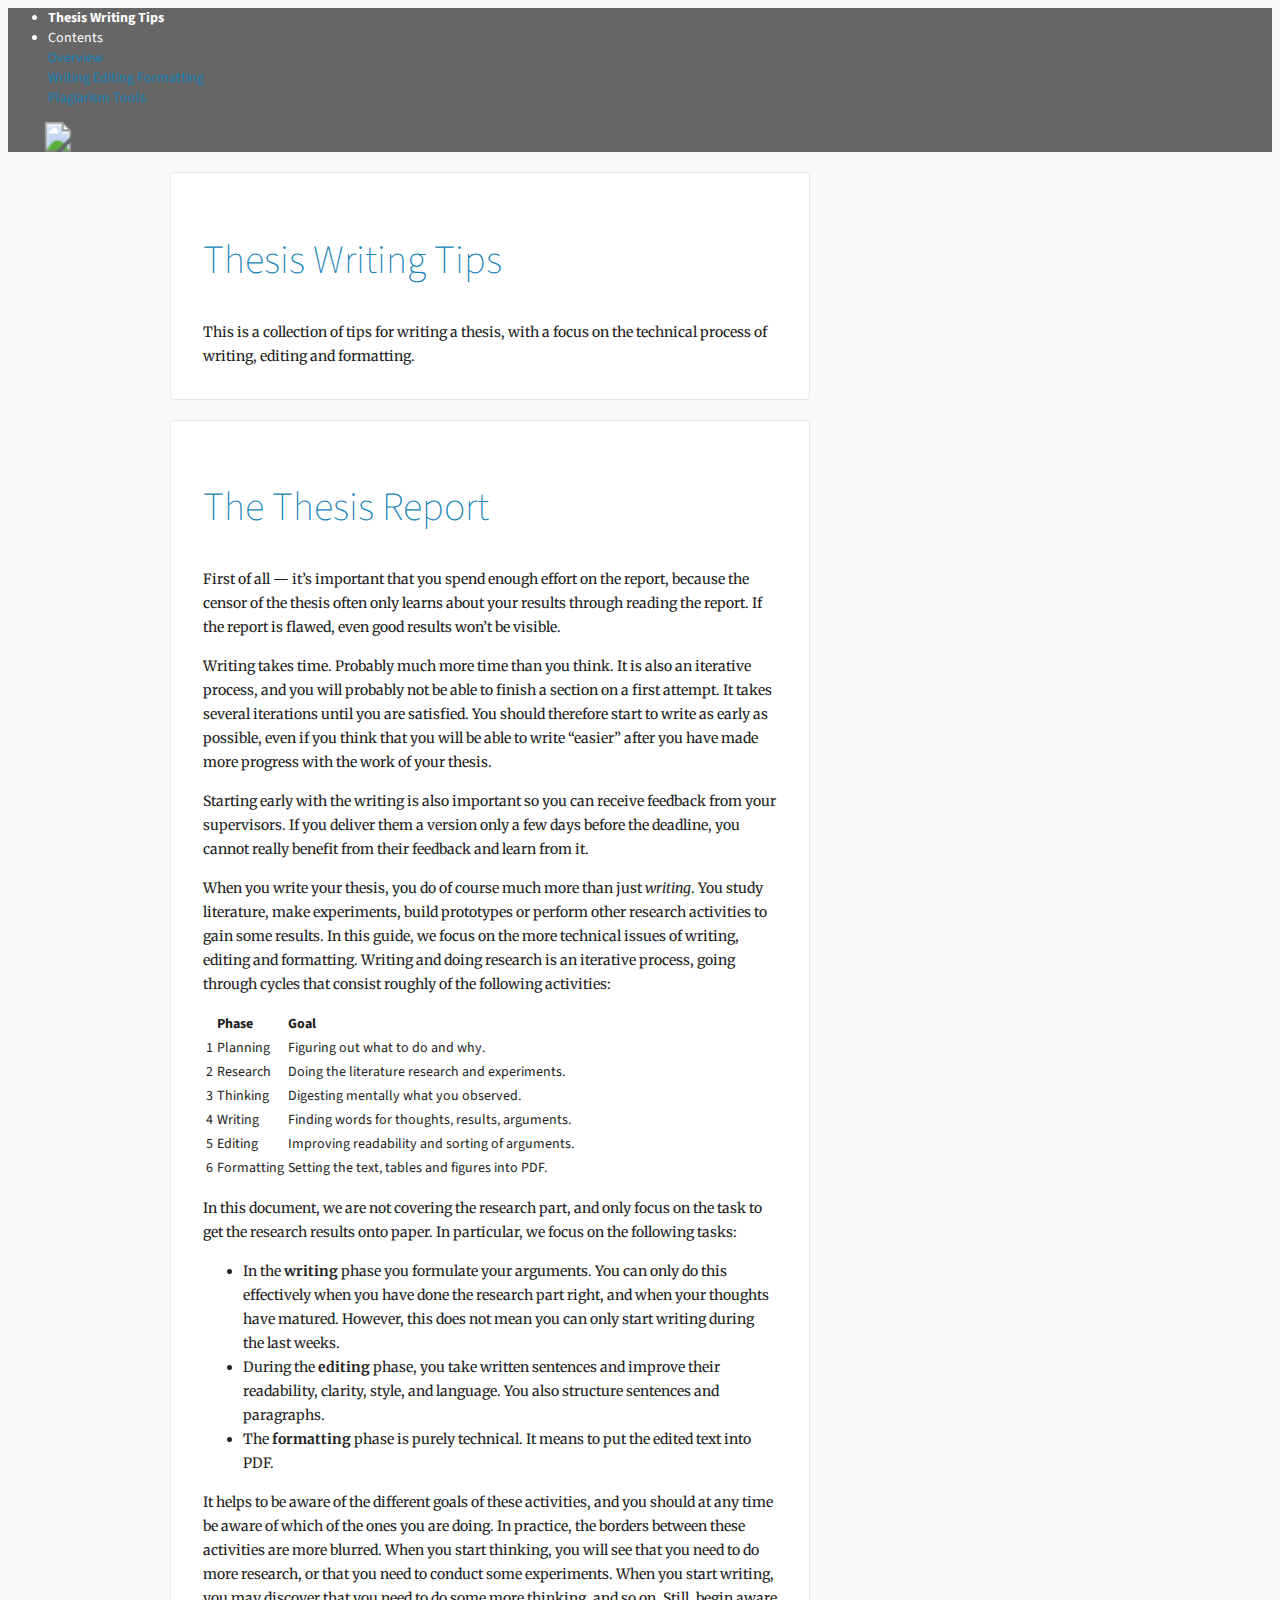
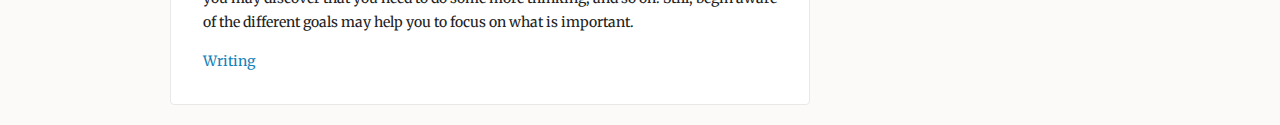
==== index.html @ 5b04c61b "no message" ====
<html lang="en-US"><head>
    <meta charset="UTF-8">
    <meta http-equiv="X-UA-Compatible" content="IE=edge">
    <meta name="viewport" content="width=device-width, initial-scale=1"/>

<title>Thesis Writing Tips</title>
<meta property="og:title" content="TTM4115">
<meta property="og:locale" content="en_US">
<meta name="description" content="Thesis Writing Tips">
<meta property="og:description" content="Thesis Writing Tips">


<!--<link rel="stylesheet" type="text/css" href="style.css" />-->
<link href="https://fonts.googleapis.com/css?family=Merriweather:400,400italic,700,700italic|Source+Code+Pro|Source+Sans+Pro:200,300,400,600,400italic,600italic|Rock+Salt" rel="stylesheet" type="text/css">


<link rel="stylesheet" href="https://stackpath.bootstrapcdn.com/bootstrap/4.1.3/css/bootstrap.min.css" integrity="sha384-MCw98/SFnGE8fJT3GXwEOngsV7Zt27NXFoaoApmYm81iuXoPkFOJwJ8ERdknLPMO" crossorigin="anonymous">
<script src="https://code.jquery.com/jquery-3.3.1.slim.min.js" integrity="sha384-q8i/X+965DzO0rT7abK41JStQIAqVgRVzpbzo5smXKp4YfRvH+8abtTE1Pi6jizo" crossorigin="anonymous"></script>
<script src="https://cdnjs.cloudflare.com/ajax/libs/popper.js/1.14.3/umd/popper.min.js" integrity="sha384-ZMP7rVo3mIykV+2+9J3UJ46jBk0WLaUAdn689aCwoqbBJiSnjAK/l8WvCWPIPm49" crossorigin="anonymous"></script>
<script src="https://stackpath.bootstrapcdn.com/bootstrap/4.1.3/js/bootstrap.min.js" integrity="sha384-ChfqqxuZUCnJSK3+MXmPNIyE6ZbWh2IMqE241rYiqJxyMiZ6OW/JmZQ5stwEULTy" crossorigin="anonymous"></script>


<link rel="stylesheet" href="https://use.fontawesome.com/releases/v5.6.1/css/all.css" integrity="sha384-gfdkjb5BdAXd+lj+gudLWI+BXq4IuLW5IT+brZEZsLFm++aCMlF1V92rMkPaX4PP" crossorigin="anonymous">

<link rel="stylesheet" type="text/css" href="assets/style.css" />

<!--<script src="jquery-1.10.1.min.js"></script>-->
<script src="assets/script-aside.js"></script>
</head>
<body id="top">

<nav class="navbar navbar-expand-md navbar-dark " style="background-color:#666666"#2B65EC"> <!-- fixed-top -->
        <ul class="nav nav-pills">
        <li class="nav-item">
    <a class="nav-link" href="index.html" style="font-weight: bold")>Thesis Writing Tips</a>
  </li>

  <li class="nav-item dropdown">
    <a class="nav-link dropdown-toggle" data-toggle="dropdown" href="#" role="button" aria-haspopup="true" aria-expanded="false">Contents</a>
    <div class="dropdown-menu">
      <a class="dropdown-item" href="index.html">Overview</a>
      <div class="dropdown-divider"></div>
      <a class="dropdown-item" href="writing.html">Writing</a>
      <a class="dropdown-item" href="editing.html">Editing</a>
      <a class="dropdown-item" href="formatting.html">Formatting</a>
      <div class="dropdown-divider"></div>
      <a class="dropdown-item" href="plagiarism.html">Plagiarism</a>
      <a class="dropdown-item" href="tools.html">Tools</a>
    </div>
  </li>
</ul>

<div class="navbar-nav flex-row ml-md-auto d-none d-md-flex"></div>
             <a class="navbar-brand" href="https://ntnu.edu">
      	<svg width="100" height="30">
      		<image xlink:href="https://innsida.ntnu.no/innsida-theme/images/ntnu-graphics/ntnu_logo_white.svg" 
      		src="https://innsida.ntnu.no/innsida-theme/images/ntnu-graphics/ntnu_logo_white.png" width="100%" height="100%"></image>
      	</svg>
      </a>
    </nav>


<div class="page">
    </section>
    <section class="content">
<h1 id="thesis-writing-tips">Thesis Writing Tips</h1>

<div class="abstract"><p>This is a collection of tips for writing a thesis, with a focus on the technical process of writing, editing and formatting.</p>
</div>
    </section>
    <section class="content">
<h1 id="the-thesis-report">The Thesis Report</h1>
<p>First of all — it’s important that you spend enough effort on the report, because the censor of the thesis often only learns about your results through reading the report. If the report is flawed, even good results won’t be visible.</p>
<p>Writing takes time. Probably much more time than you think. It is also an iterative process, and you will probably not be able to finish a section on a first attempt. It takes several iterations until you are satisfied. You should therefore start to write as early as possible, even if you think that you will be able to write “easier” after you have made more progress with the work of your thesis.</p>
<p>Starting early with the writing is also important so you can receive feedback from your supervisors. If you deliver them a version only a few days before the deadline, you cannot really benefit from their feedback and learn from it.</p>
<p>When you write your thesis, you do of course much more than just <em>writing</em>. You study literature, make experiments, build prototypes or perform other research activities to gain some results. In this guide, we focus on the more technical issues of writing, editing and formatting. Writing and doing research is an iterative process, going through cycles that consist roughly of the following activities:</p>
<table class="table">
<thead>
<tr class="header">
<th align="left">
</th>
<th align="left">
Phase
</th>
<th align="left">
Goal
</th>
</tr>
</thead>
<tbody>
<tr class="odd">
<td align="left">
1
</td>
<td align="left">
Planning
</td>
<td align="left">
Figuring out what to do and why.
</td>
</tr>
<tr class="even">
<td align="left">
2
</td>
<td align="left">
Research
</td>
<td align="left">
Doing the literature research and experiments.
</td>
</tr>
<tr class="odd">
<td align="left">
3
</td>
<td align="left">
Thinking
</td>
<td align="left">
Digesting mentally what you observed.
</td>
</tr>
<tr class="even">
<td align="left">
4
</td>
<td align="left">
Writing
</td>
<td align="left">
Finding words for thoughts, results, arguments.
</td>
</tr>
<tr class="odd">
<td align="left">
5
</td>
<td align="left">
Editing
</td>
<td align="left">
Improving readability and sorting of arguments.
</td>
</tr>
<tr class="even">
<td align="left">
6
</td>
<td align="left">
Formatting
</td>
<td align="left">
Setting the text, tables and figures into PDF.
</td>
</tr>
</tbody>
</table>
<p>In this document, we are not covering the research part, and only focus on the task to get the research results onto paper. In particular, we focus on the following tasks:</p>
<ul>
<li>In the <strong>writing</strong> phase you formulate your arguments. You can only do this effectively when you have done the research part right, and when your thoughts have matured. However, this does not mean you can only start writing during the last weeks.</li>
<li>During the <strong>editing</strong> phase, you take written sentences and improve their readability, clarity, style, and language. You also structure sentences and paragraphs.</li>
<li>The <strong>formatting</strong> phase is purely technical. It means to put the edited text into PDF.</li>
</ul>
<p>It helps to be aware of the different goals of these activities, and you should at any time be aware of which of the ones you are doing. In practice, the borders between these activities are more blurred. When you start thinking, you will see that you need to do more research, or that you need to conduct some experiments. When you start writing, you may discover that you need to do some more thinking, and so on. Still, begin aware of the different goals may help you to focus on what is important.</p>
<p><a type="button" href="writing.html" class="btn btn-outline-secondary float-right">Writing <i class="fas fa-arrow-right"></i></a></p>

    </section>
</div>


<footer></footer>
</body>
</html>
---- assets/style.css ----
@import url('https://fonts.googleapis.com/css?family=Merriweather:400,400italic,700,700italic|Source+Code+Pro|Source+Sans+Pro:200,300,400,600,400italic,600italic|Rock+Salt');

.page, .content, aside {
	box-sizing: content-box;
}

body {
  line-height: 24px;
  color: #222;
  font: normal 14px/24px "Merriweather", Georgia, serif;
  background: #fbfaf8; 
}

td {
  font: normal 14px "Source Sans Pro", Menlo, Consolas, Monaco, monospace;
}

th {
  font: bold 14px "Source Sans Pro", Menlo, Consolas, Monaco, monospace;
  text-align: left;
}


li p {
  margin: 0;
}

.page {
  background: #fbfaf8;
  max-width: 640px;
  margin: 0 auto;
  position: relative;
  }

.content {
  padding: 0 40px 40px 40px;
  background: white;
  margin-bottom: 20px;
  margin-top: 20px;
  border-radius: .25rem;
  padding: 2rem 2rem 1rem;
  border: 1px solid #e8e8e8;
  overflow: hidden
}

p.subtitle {
  font: 300 24px "Source Sans Pro", Georgia, serif;
  color: #1481b8;
}

div.figure {
  padding: 20px 0 20px 0;
  width: 100%;
}

div.figurefullwitdth {
  padding: 20px 0 20px 0;
  margin-left: -33px;
  margin-right: -33px;
  width: 100%;
}

blockquote {
  padding: 10px;
  background: #f9fafb;
  border: solid 1px #f3f5f7;
  border-bottom: solid 1px #dee8ed;
  border-radius: 3px; }
  blockquote p {
    font: italic 14px/24px "Merriweather", Georgia, serif;
    color: #73848c; }
  blockquote p:first-child {
    margin-top: 0; }
  blockquote p:last-child {
    margin-bottom: 0; }

aside {
  color: #868279;
  padding: 10px 10px;
  background: #faf8f5;
  border: solid 1px #f7f4ed;
  border-bottom: solid 1px #f0e9db;
  border-radius: 3px; }
  aside h2 {
    color: #9e9b94;
    font-size: 24px;
    border: none;
    margin: 20px 0 10px 0;
    padding: 0; }
  aside p, aside li {
    font: 15px/22px "Source Sans Pro", "Lucida Grande", "Lucida Sans Unicode", Verdana, sans-serif; }
  aside li {
    line-height: 20px; }
  aside > p:first-child {
    margin-top: 0; }
  aside > p:last-child {
    margin-bottom: 0; }
  aside ul, aside ol {
    padding: 0 0 0 18px; }
  aside code {
    color: #666;
    font: normal 13px "Source Code Pro", Menlo, Consolas, Monaco, monospace; }
  aside img {
    padding: 0; }

aside + aside {
  margin-top: 10px; }


@media only screen and (max-width: 479px) {
  .content {
    padding: 0 20px 2px 20px; }

  .section {
    display: block; }

  .section:before {
    content: ""; }

 }

@media only screen and (min-width: 800px) {
  .page {
    padding-right: 300px; }

  aside {
    position: absolute;
    width: 240px;
    right: 30px;
    padding: 0;
    background: none;
    border: none;
    padding-left: 22px;
    border-radius: 0;
    border-left: solid 8px #f0e9db; }
    aside p, aside li {
      font: 14px/20px "Source Sans Pro", "Lucida Grande", "Lucida Sans Unicode", Verdana, sans-serif; }

 }

pre {
	padding: 8px;
	color: #333;
	background-color: #f5f5f5;
	border: 1px solid #ccc;
	border-radius: 4px;
}

.navbar > * {
	font: 14px/20px "Source Sans Pro", "Lucida Grande", "Lucida Sans Unicode", Verdana, sans-serif;
	color: #ffffff;
}

.nav-link {
	font: 14px/20px "Source Sans Pro", "Lucida Grande", "Lucida Sans Unicode", Verdana, sans-serif;
	color: #ffffff;
}

markx {
  background-color: #ffffff;
  text-shadow: 
    -3px 0px 3px yellow,
     3px 0px 3px yellow,
     6px 0px 6px yellow,
    -6px 0px 6px yellow;

}

mark {
    border: 1px solid #FAD7A0;
    border-radius: 3px;
    background-color: #FCF3CF;
}

span.minor {
  color: grey
}

p {
  margin: 15px 0 15px 0
}

h1 {
  font: 200 40px "Source Sans Pro", Georgia, serif;
  color: #1481b8;
  padding: 0px 0 4px 0;
  border-bottom: solid 0px #eeeeee; }

.section:before {
  content: " / "; }

h2 {
  Xcolor: #00509e;
  xcolor: #79a2ce;
  color: #1481b8;
  font: 300 30px "Source Sans Pro", Georgia, serif;
  margin: 34px 0 15px -33px;
  padding: 0 0 2px 30px;
  border-left: solid 8px #1481b8; }

h3 {
  xcolor: #00509e;
  color: #1481b8;
  font: 300 20px "Source Sans Pro", Georgia, serif;
  margin: 34px 0 0 -33px;
  padding-left: 25px;
  border-left: solid 8px #1481b8; }
  
a {
Xcolor: #00509e;
color: #1481b8;
text-decoration: none;
outline: none;
border-bottom: solid 1px rgba(209, 236, 250, 0);
transition: color 0.2s ease, border-color 0.2s ease;
}

div.color-well {
  background-color:#d9eaf2; padding:12px 32px 32px 32px; margin: -32px -32px -32px -32px;
}

div.factbox {
  width:250px; float: right; margin: 0 15px 15px 15px; padding:15px; background: lightblue
}

div.definition p {
  padding: 10px;
  background-color: #d9eaf2;
  border-radius: 5px;
  border-left: 6px solid #1481b8
}

div.definition p::before { 
content: "Definition: ";
font-weight: bold;
display: inline;
}

div.guideline p {
padding: 10px;
background-color: #fae7e8;
border-radius: 5px;
border-left: 6px solid #e45460
}

div.guideline p::before { 
content: "Guideline: ";
font-weight: bold;
display: inline;
}

div.task p {
padding: 10px;
background-color: #ffd9ab;
border-radius: 5px;
border-left: 6px solid #fc8c03 
}

div.task p::before { 
content: "Task: ";
font-weight: bold;
display: inline;
}

div.tip p {
padding: 10px;
background-color: #d9eaf2;
border-radius: 5px;
border-left: 6px solid #1481b8
}

div.goals ul,
div.goals ul li {
  padding: 0;
  margin: 0;
  list-style: none;
}

div.goals ul {
  margin: 2em 0;
}

div.goals ul li {
  margin: 1em;
  margin-left: 3em;
}

div.goals ul li:before {
  content: '\f0eb';
  font-family: 'Font Awesome 5 Free';
  font-size:20;
  float: left;
  margin-left: -1.5em;
  color: #1481b8;
}


div.check ul,
div.check ul li {
  padding: 0;
  margin: 0;
  list-style: none;
}

div.check ul {
  margin: 2em 0;
}

div.check ul li {
  margin: 1em;
  margin-left: 3em;
}

div.check ul li:before {
  content: '\f058';
  font-family: 'Font Awesome 5 Free';
  font-size:20;
  float: left;
  margin-left: -1.5em;
  color: #1481b8;
}



a.ntnu-button {
    font: 600 14px "Source Sans Pro", Georgia, serif;
    background: #fff;
    color: #00509e;
    border: 1px solid #00509e;
    border-color: #00509e !important
    border-style: solid !important;
    border-radius: 10rem;
    display: inline-block;
    padding: 5px 15px;
    height: auto;
    font-weight: bold;
    line-height: 1.5em;
    text-align: center;
    vertical-align: top;
    cursor: pointer;
    text-decoration: none
}

a.ntnu-button:hover {
    background: #00509e;
    color: #fff;
    text-decoration: none
}


a.arrow:before {
  content: '\f0a9';
  font-family: 'Font Awesome 5 Free';
  font-size:14;
  xfloat: left;
  xmargin-left: -1.5em;
  color: #1481b8;
  xdisplay: block;
  margin: 2px
}

a.arrow:hover {
    border: 1px solid #1481b8;
    border-radius: 10px;
    text-decoration: none;
    background-color: #DDEAF4;
}


a.help:before {
  content: '\f4cd';
  font-family: 'Font Awesome 5 Free';
  font-size:14;
  background-color: #1481b8;
  color: #ffffff;
  margin: 2px
}

a.help {
  background-color: #1481b8;
  border-color: #1481b8;
}

div.hint_title {
  margin: -32px -32px 32px -32px; 
  background-color:#f0e9db;
  color: #868279; 
  padding: 18px 32px 18px 32px
}

.steps ol, .steps ul {
  counter-reset: section;
  list-style: none;
  margin-left: 10px
}

.steps li {
  margin: 0 0 10px 0;
  xline-height: 40px;
  min-height: 40px
}

.steps li:before {
  content: counter(section);
  counter-increment: section;
  xborder: 2px solid #1481b8;
  xcolor: white;
  xbackground-color: #1481b8;
  border: 2px solid #868279;
  color: #868279;
  background-color: none;
  font-family: "Source Sans Pro", Georgia, serif;
  font-weight: bold;
  border-radius: 100%;
  text-align: center;
  display: inline-block;
  top:8px;
  left:-30px;
  width: 30px;
  height: 30px;
  position: relative;
  margin-right:-10px;
  margin-left:-20px;
  margin-top:-20px;
  margin-bottom:-20px;
}

code {
  font-size: 100%
}

pre.bash {
    color: lightgrey;
    background-color: #263238;
    text-shadow: 0 0 1px white;
    font-size: 100%
}

code span.al { color: #ff0000; font-weight: bold; } /* Alert */
code span.an { color: #60a0b0; font-weight: bold; font-style: italic; } /* Annotation */
code span.at { color: #7d9029; } /* Attribute */
code span.bn { color: #40a070; } /* BaseN */
code span.bu { } /* BuiltIn */
code span.cf { color: CORAL; font-weight: bold; } /* ControlFlow */
code span.ch { color: #4070a0; } /* Char */
code span.cn { color: #880000; } /* Constant */
code span.co { color: #60a0b0; font-style: italic; } /* Comment */
code span.cv { color: #60a0b0; font-weight: bold; font-style: italic; } /* CommentVar */
code span.do { color: #ba2121; font-style: italic; } /* Documentation */
code span.dt { color: #902000; } /* DataType */
code span.dv { color: #40a070; } /* DecVal */
code span.er { color: #ff0000; font-weight: bold; } /* Error */
code span.ex { } /* Extension */
code span.fl { color: #40a070; } /* Float */
code span.fu { color: #06287e; } /* Function */
code span.im { } /* Import */
code span.in { color: #60a0b0; font-weight: bold; font-style: italic; } /* Information */
code span.kw { color: #FF1493; font-weight: bold; } /* Keyword */
code span.op { color: MEDIUMSEAGREEN; } /* Operator */
code span.ot { color: #007020; } /* Other */
code span.pp { color: #bc7a00; } /* Preprocessor */
code span.sc { color: #4070a0; } /* SpecialChar */
code span.ss { color: #bb6688; } /* SpecialString */
code span.st { color: MEDIUMSLATEBLUE; } /* String */
code span.va { color: #19177c; } /* Variable */
code span.vs { color: #4070a0; } /* VerbatimString */
code span.wa { color: #60a0b0; font-weight: bold; font-style: italic; } /* Warning */

code.bash span.fu { color: #a5bdfc; } /* Function */

.banner {
  position:relative;
  padding:10px 30px;
  margin:0 -30px 20px;
  font-size:28px;
  line-height:32px;
  font-weight:bold;
  text-align:center;
  color:#fff;
  background:#87A800;
  /* css3 extras */
  text-shadow:0 1px 1px rgba(0,0,0,0.2);
  -webkit-box-shadow:0 1px 1px rgba(0,0,0,0.2);
     -moz-box-shadow:0 1px 1px rgba(0,0,0,0.2);
          box-shadow:0 1px 1px rgba(0,0,0,0.2);
  /* See "NOTE 1" */
  zoom:1;
}

.banner:before,
.banner:after {
  content:"";
  position:absolute;
  /* See "NOTE 2" */
  z-index:-1;
  top:100%;
  left:0;
  border-width:0 10px 10px 0;
  border-style:solid;
  border-color:transparent #647D01;
}

.banner:after {
  left:auto;
  right:0;
  border-width:0 0 10px 10px;
}



.ribbon{
  position:relative;
  padding: 0 0.5em;
  font-size:2.000em;
  margin: 0 0 0 -0.625em;
  line-height: 1.875em;
  color: #e6e2c8;
  border-radius: 0 0.156em 0.156em 0;
  background: rgb(123, 159, 199);
  box-shadow: -1px 2px 3px rgba(0,0,0,0.5);
}

.ribbon:before, .ribbon:after{
  position:absolute;
  content: '';
  display: block;
}

.ribbon:before{
  width: 0.469em;
  height: 100%;
  padding: 0 0 0.438em;
  top:0;
  left: -0.469em;
  background:inherit;
  border-radius: 0.313em 0 0 0.313em;
}

.ribbon:after{
  width: 0.313em;
  height: 0.313em;
  background: rgba(0,0,0,0.35);
  bottom: -0.313em;
  left: -0.313em;
  border-radius: 0.313em 0 0 0.313em;
  box-shadow: inset -1px 2px 2px rgba(0,0,0,0.3);
}

@media (max-width: 600px) {
  
  body{
    font-size:0.875em;
  }
  
  .ribbon{
    line-height: 1.143em;
    padding: 0.5em;
  }
  
  .ribbon:before, .ribbon:after{
    font-size: 0.714em;
  }
  
}

.continue {
  height: 100px;
  width: 200px;
  background: #545D60;
  border-radius: 20px 50px 50px 20px;
  position: relative;
  font: 200 40px "Source Sans Pro", Georgia, serif;
  color: #1481b8;
  font-size: 40px;
  line-height: 100px;
  text-align: center;
}
.continue:before {
  background: #545D60;
  content: "";
  position: absolute;
  top: 6px;
  left: 195px;
  height: 0px;
  width: 0px;
  border-radius: 30px 10px;
  border: 44px solid #545D60;
  transform: rotate(45deg);
}


.ccontinue {
  cursor: pointer;
  display: inline-block;  
  height: 40px;
  margin-left: 40px;
  margin-right: 40px;
  position: relative;
  line-height: 2.5em;
  padding-left: 1em;
  padding-right: 2em;
  background: white;
  color: black;
}
.ccontinue:after {
    // triangle hover color
    border-left: 20px solid white;
  }
}

.ccontinue:after {
  // the triangle
  content: "";
  position: absolute;
  border-bottom: 20px solid transparent;
  border-top: 20px solid transparent;
  height: 0px;
  width: 0px;
  margin-right: -20px;
  right: 0; 
}

.ccontinue:hover, .ccontinue:active {
  background: yellow;
  color: black;
  &:after {
    // triangle hover
    border-left: 20px solid yellow;
  }
}

a.next {
  font: 400 18px "Source Sans Pro", Georgia, serif;
  color: #1481b8;
}

a.next:after {
  content: '\f0a9';
  font-family: 'Font Awesome 5 Free';
  font-size:14;
  xfloat: left;
  xmargin-left: -1.5em;
  color: #1481b8;
  xdisplay: block;
  margin: 2px
}


div.paper {
    box-shadow: 0 2px 2px 0 rgba(0, 0, 0, 0.19);
    background-imagex: url(paper.jpg);
    background-color: #f8f2f2;
    background-size: 40%;
    color: darkslategrey;
    padding: 12px;
}

div.paperok:before {
  content: '\f00c';
  font-family: 'Font Awesome 5 Free';
  font-size:22px;
  position: relative;
  top: 0px;
  left: -18px;
  color:rgb(28, 151, 28);
}

div.papernok:before {
  content: '\f00d';
  font-family: 'Font Awesome 5 Free';
  font-size:22px;
  position: relative;
  top: -12px;
  left: -12px;
  height: 100%;
  color: red;
  padding: 2px;
  background-color: rgba(255, 0, 64, 0.26);
}
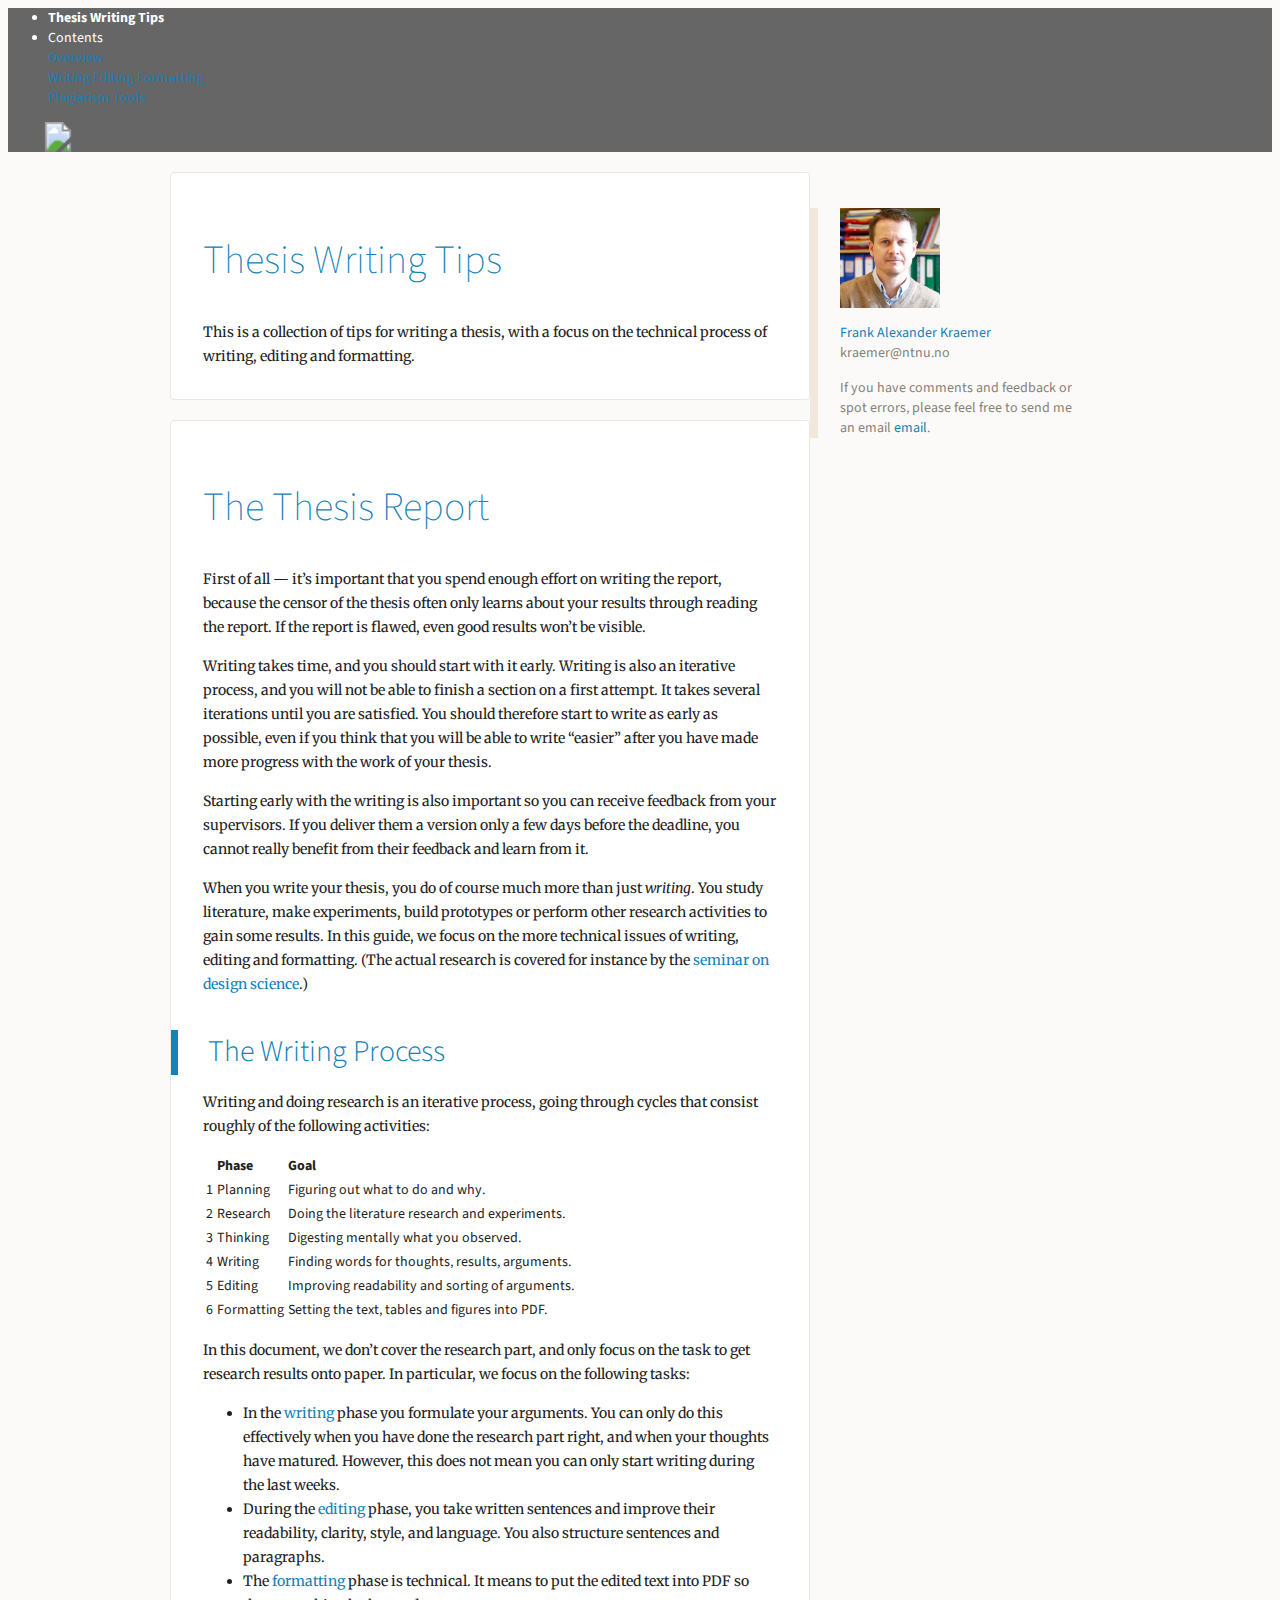
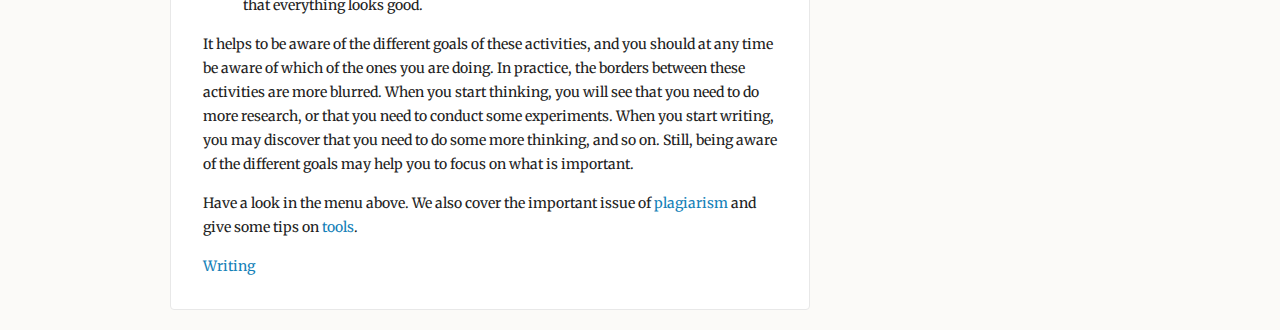
==== commit 793b853c: "Update for 2019." ====
--- a/index.html
+++ b/index.html
@@ -67,13 +67,21 @@
 
 <div class="abstract"><p>This is a collection of tips for writing a thesis, with a focus on the technical process of writing, editing and formatting.</p>
 </div>
+<span name="8affdb"></span><aside name="8affdb"><img src="figures/frank.jpg" width="100px">
+<p>
+<a href="https://www.ntnu.edu/employees/kraemer">Frank Alexander Kraemer</a><br/><i class="far fa-envelope"></i> kraemer@ntnu.no
+</p>
+<p>If you have comments and feedback or spot errors, please feel free to send me an email <a href="mailto:kraemer@ntnu.no">email</a>.</p>
+</aside>
     </section>
     <section class="content">
 <h1 id="the-thesis-report">The Thesis Report</h1>
-<p>First of all — it’s important that you spend enough effort on the report, because the censor of the thesis often only learns about your results through reading the report. If the report is flawed, even good results won’t be visible.</p>
-<p>Writing takes time. Probably much more time than you think. It is also an iterative process, and you will probably not be able to finish a section on a first attempt. It takes several iterations until you are satisfied. You should therefore start to write as early as possible, even if you think that you will be able to write “easier” after you have made more progress with the work of your thesis.</p>
+<p>First of all — it’s important that you spend enough effort on writing the report, because the censor of the thesis often only learns about your results through reading the report. If the report is flawed, even good results won’t be visible.</p>
+<p>Writing takes time, and you should start with it early. Writing is also an iterative process, and you will not be able to finish a section on a first attempt. It takes several iterations until you are satisfied. You should therefore start to write as early as possible, even if you think that you will be able to write “easier” after you have made more progress with the work of your thesis.</p>
 <p>Starting early with the writing is also important so you can receive feedback from your supervisors. If you deliver them a version only a few days before the deadline, you cannot really benefit from their feedback and learn from it.</p>
-<p>When you write your thesis, you do of course much more than just <em>writing</em>. You study literature, make experiments, build prototypes or perform other research activities to gain some results. In this guide, we focus on the more technical issues of writing, editing and formatting. Writing and doing research is an iterative process, going through cycles that consist roughly of the following activities:</p>
+<p>When you write your thesis, you do of course much more than just <em>writing</em>. You study literature, make experiments, build prototypes or perform other research activities to gain some results. In this guide, we focus on the more technical issues of writing, editing and formatting. (The actual research is covered for instance by the <a href="https://falkr.github.io/designscience/index.html">seminar on design science</a>.)</p>
+<h2 id="the-writing-process">The Writing Process</h2>
+<p>Writing and doing research is an iterative process, going through cycles that consist roughly of the following activities:</p>
 <table class="table">
 <thead>
 <tr class="header">
@@ -156,13 +164,14 @@
 </tr>
 </tbody>
 </table>
-<p>In this document, we are not covering the research part, and only focus on the task to get the research results onto paper. In particular, we focus on the following tasks:</p>
+<p>In this document, we don’t cover the research part, and only focus on the task to get research results onto paper. In particular, we focus on the following tasks:</p>
 <ul>
-<li>In the <strong>writing</strong> phase you formulate your arguments. You can only do this effectively when you have done the research part right, and when your thoughts have matured. However, this does not mean you can only start writing during the last weeks.</li>
-<li>During the <strong>editing</strong> phase, you take written sentences and improve their readability, clarity, style, and language. You also structure sentences and paragraphs.</li>
-<li>The <strong>formatting</strong> phase is purely technical. It means to put the edited text into PDF.</li>
+<li>In the <a href="writing.html">writing</a> phase you formulate your arguments. You can only do this effectively when you have done the research part right, and when your thoughts have matured. However, this does not mean you can only start writing during the last weeks.</li>
+<li>During the <a href="editing.html">editing</a> phase, you take written sentences and improve their readability, clarity, style, and language. You also structure sentences and paragraphs.</li>
+<li>The <a href="formatting.html">formatting</a> phase is technical. It means to put the edited text into PDF so that everything looks good.</li>
 </ul>
-<p>It helps to be aware of the different goals of these activities, and you should at any time be aware of which of the ones you are doing. In practice, the borders between these activities are more blurred. When you start thinking, you will see that you need to do more research, or that you need to conduct some experiments. When you start writing, you may discover that you need to do some more thinking, and so on. Still, begin aware of the different goals may help you to focus on what is important.</p>
+<p>It helps to be aware of the different goals of these activities, and you should at any time be aware of which of the ones you are doing. In practice, the borders between these activities are more blurred. When you start thinking, you will see that you need to do more research, or that you need to conduct some experiments. When you start writing, you may discover that you need to do some more thinking, and so on. Still, being aware of the different goals may help you to focus on what is important.</p>
+<p>Have a look in the menu above. We also cover the important issue of <a href="plagiarism.html">plagiarism</a> and give some tips on <a href="tools.html">tools</a>.</p>
 <p><a type="button" href="writing.html" class="btn btn-outline-secondary float-right">Writing <i class="fas fa-arrow-right"></i></a></p>
 
     </section>
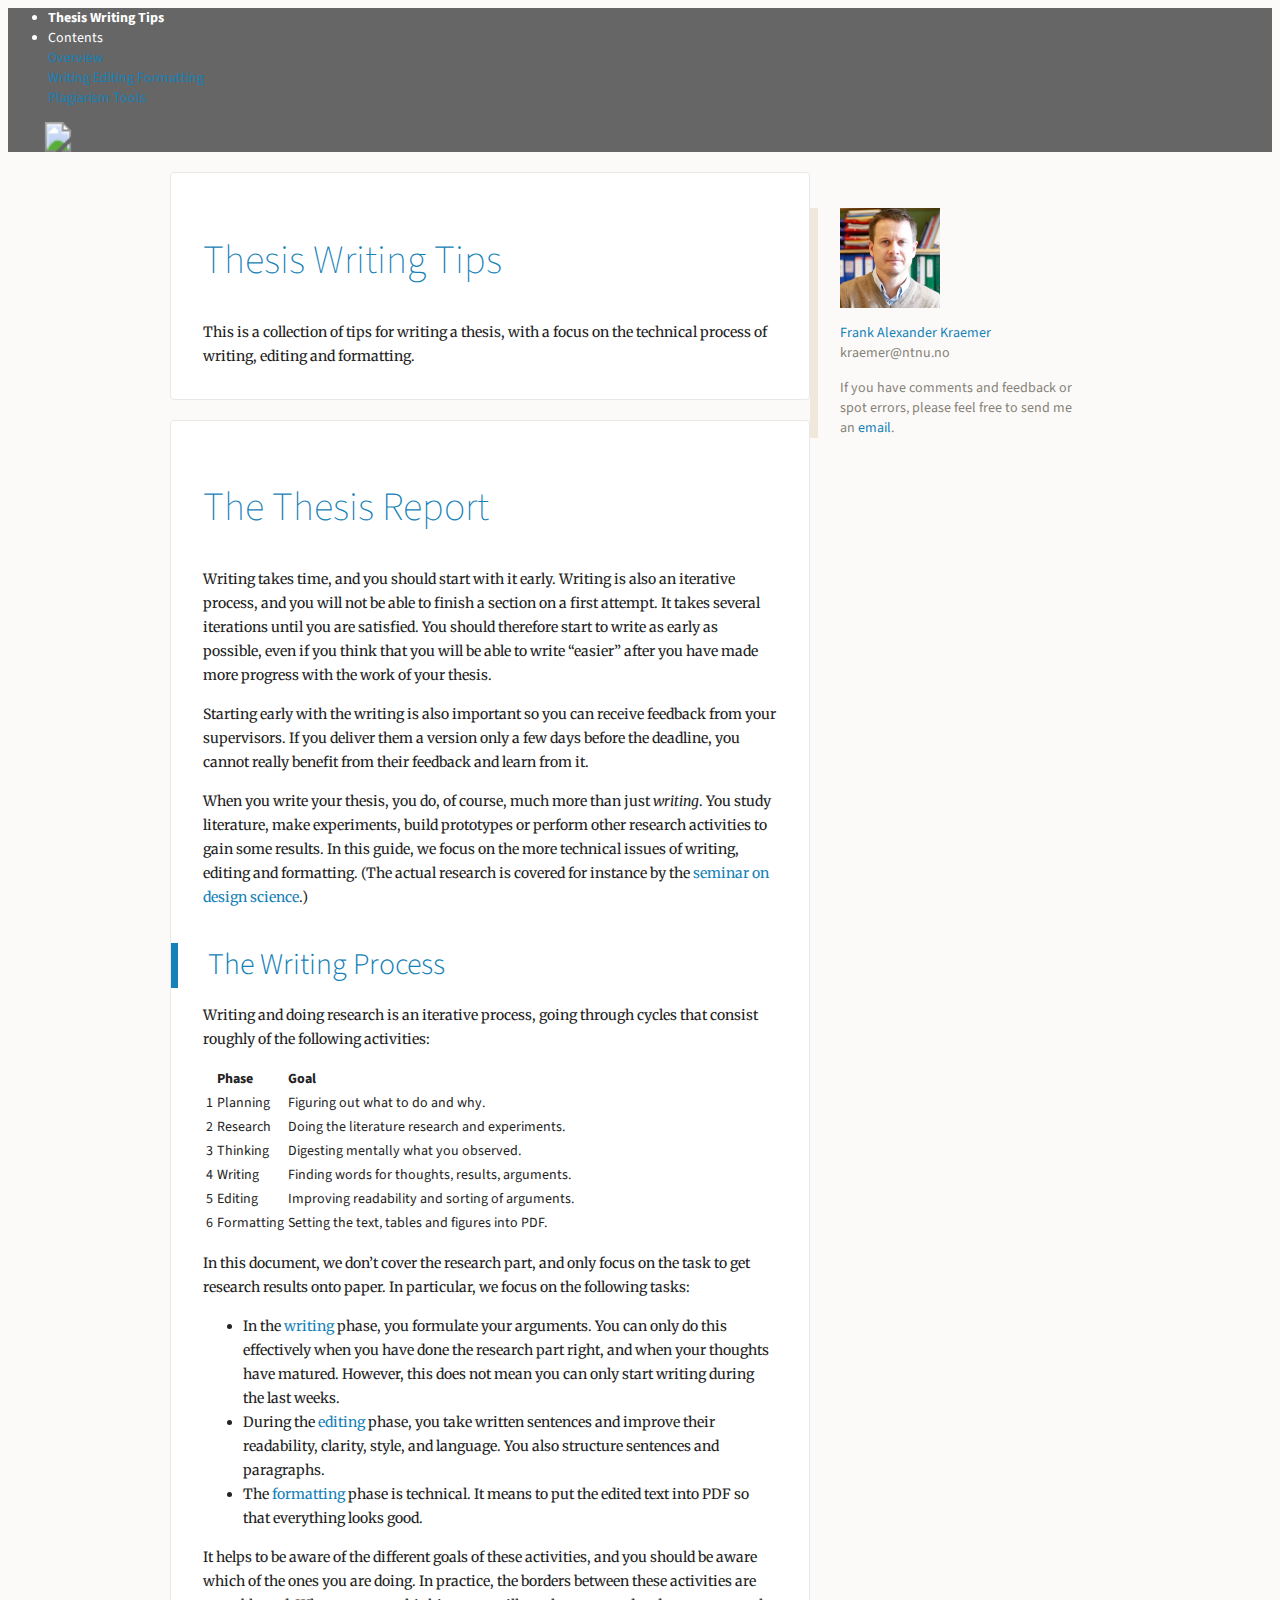
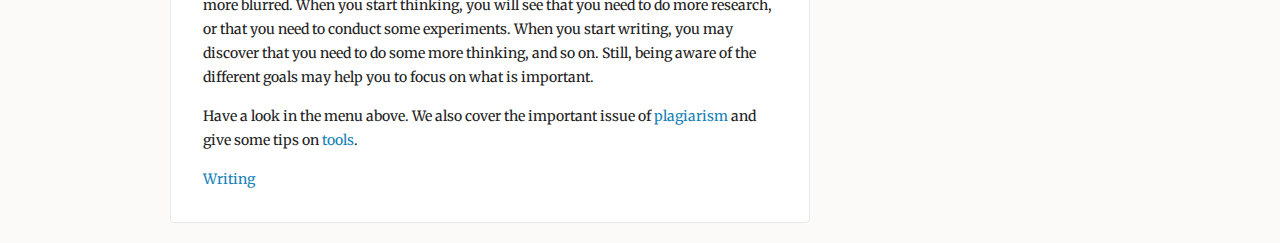
==== commit 0cedfae1: "no message" ====
--- a/index.html
+++ b/index.html
@@ -67,19 +67,19 @@
 
 <div class="abstract"><p>This is a collection of tips for writing a thesis, with a focus on the technical process of writing, editing and formatting.</p>
 </div>
-<span name="8affdb"></span><aside name="8affdb"><img src="figures/frank.jpg" width="100px">
+<span name="302066"></span><aside name="302066"><img src="figures/frank.jpg" width="100px">
 <p>
 <a href="https://www.ntnu.edu/employees/kraemer">Frank Alexander Kraemer</a><br/><i class="far fa-envelope"></i> kraemer@ntnu.no
 </p>
-<p>If you have comments and feedback or spot errors, please feel free to send me an email <a href="mailto:kraemer@ntnu.no">email</a>.</p>
+<p>If you have comments and feedback or spot errors, please feel free to send me an <a href="mailto:kraemer@ntnu.no">email</a>.</p>
 </aside>
     </section>
     <section class="content">
 <h1 id="the-thesis-report">The Thesis Report</h1>
-<p>First of all — it’s important that you spend enough effort on writing the report, because the censor of the thesis often only learns about your results through reading the report. If the report is flawed, even good results won’t be visible.</p>
+
 <p>Writing takes time, and you should start with it early. Writing is also an iterative process, and you will not be able to finish a section on a first attempt. It takes several iterations until you are satisfied. You should therefore start to write as early as possible, even if you think that you will be able to write “easier” after you have made more progress with the work of your thesis.</p>
 <p>Starting early with the writing is also important so you can receive feedback from your supervisors. If you deliver them a version only a few days before the deadline, you cannot really benefit from their feedback and learn from it.</p>
-<p>When you write your thesis, you do of course much more than just <em>writing</em>. You study literature, make experiments, build prototypes or perform other research activities to gain some results. In this guide, we focus on the more technical issues of writing, editing and formatting. (The actual research is covered for instance by the <a href="https://falkr.github.io/designscience/index.html">seminar on design science</a>.)</p>
+<p>When you write your thesis, you do, of course, much more than just <em>writing</em>. You study literature, make experiments, build prototypes or perform other research activities to gain some results. In this guide, we focus on the more technical issues of writing, editing and formatting. (The actual research is covered for instance by the <a href="https://falkr.github.io/designscience/index.html">seminar on design science</a>.)</p>
 <h2 id="the-writing-process">The Writing Process</h2>
 <p>Writing and doing research is an iterative process, going through cycles that consist roughly of the following activities:</p>
 <table class="table">
@@ -166,11 +166,11 @@
 </table>
 <p>In this document, we don’t cover the research part, and only focus on the task to get research results onto paper. In particular, we focus on the following tasks:</p>
 <ul>
-<li>In the <a href="writing.html">writing</a> phase you formulate your arguments. You can only do this effectively when you have done the research part right, and when your thoughts have matured. However, this does not mean you can only start writing during the last weeks.</li>
+<li>In the <a href="writing.html">writing</a> phase, you formulate your arguments. You can only do this effectively when you have done the research part right, and when your thoughts have matured. However, this does not mean you can only start writing during the last weeks.</li>
 <li>During the <a href="editing.html">editing</a> phase, you take written sentences and improve their readability, clarity, style, and language. You also structure sentences and paragraphs.</li>
 <li>The <a href="formatting.html">formatting</a> phase is technical. It means to put the edited text into PDF so that everything looks good.</li>
 </ul>
-<p>It helps to be aware of the different goals of these activities, and you should at any time be aware of which of the ones you are doing. In practice, the borders between these activities are more blurred. When you start thinking, you will see that you need to do more research, or that you need to conduct some experiments. When you start writing, you may discover that you need to do some more thinking, and so on. Still, being aware of the different goals may help you to focus on what is important.</p>
+<p>It helps to be aware of the different goals of these activities, and you should be aware which of the ones you are doing. In practice, the borders between these activities are more blurred. When you start thinking, you will see that you need to do more research, or that you need to conduct some experiments. When you start writing, you may discover that you need to do some more thinking, and so on. Still, being aware of the different goals may help you to focus on what is important.</p>
 <p>Have a look in the menu above. We also cover the important issue of <a href="plagiarism.html">plagiarism</a> and give some tips on <a href="tools.html">tools</a>.</p>
 <p><a type="button" href="writing.html" class="btn btn-outline-secondary float-right">Writing <i class="fas fa-arrow-right"></i></a></p>
 
